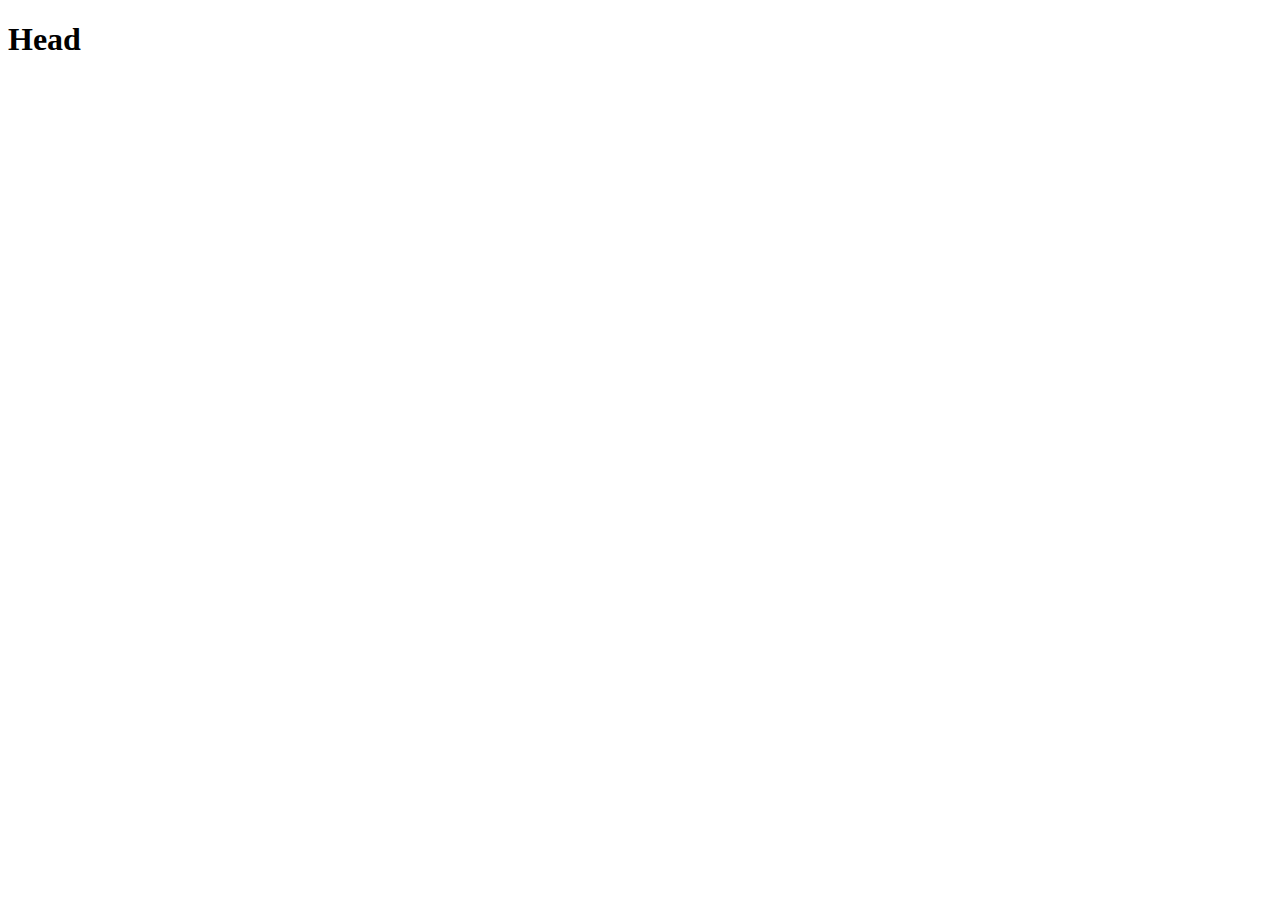
==== index.html @ 0737b8ac "new" ====
<!DOCTYPE html>
<html lang="en">
<head>
    <meta charset="UTF-8">
    <meta name="viewport" content="width=device-width, initial-scale=1.0">
    <title>Document</title>
</head>
<body>
    <h1>
        Head 
    </h1>
</body>
</html>
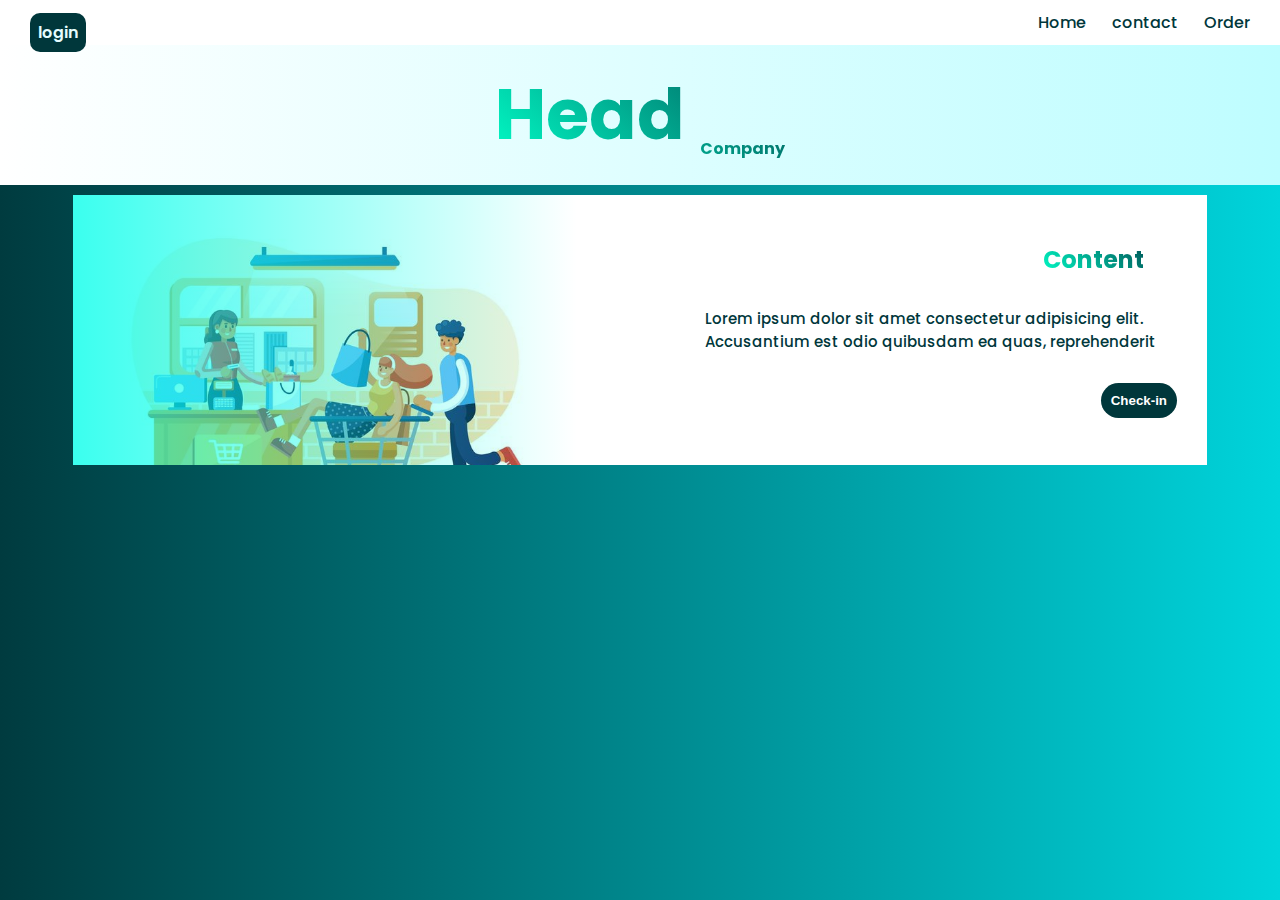
==== commit 6f7982b6: "secomf" ====
--- a/index.html
+++ b/index.html
@@ -1,13 +1,55 @@
 <!DOCTYPE html>
 <html lang="en">
 <head>
+    <link rel="stylesheet" href="index.css">
     <meta charset="UTF-8">
     <meta name="viewport" content="width=device-width, initial-scale=1.0">
     <title>Document</title>
+    <link rel="stylesheet" href="https://cdnjs.cloudflare.com/ajax/libs/font-awesome/6.5.1/css/all.min.css" integrity="sha512-DTOQO9RWCH3ppGqcWaEA1BIZOC6xxalwEsw9c2QQeAIftl+Vegovlnee1c9QX4TctnWMn13TZye+giMm8e2LwA==" crossorigin="anonymous" referrerpolicy="no-referrer" />
 </head>
 <body>
-    <h1>
-        Head 
-    </h1>
+    <div class="nav">
+<!-- <i class="fa fa-home"></i> -->
+<div class="user">
+    <i class="fa fa-user"></i>
+    <span id="Log">Login</span>
+</div>
+
+        <ul>
+            <li><i class="fa fa-home"></i>Home</li>
+            <li><i class="fa-solid fa-location-dot"></i>contact</li>
+            <li> <i class="fa-solid fa-cart-shopping"></i>Order</li>
+        </ul>
+        
+    </div>
+    <div class="container">
+       
+
+    <div class="fisrt">
+        <h1>
+            Head <sub>Company</sub>
+        </h1>
+    </div>
+</div>
+
+    <div class="body">
+
+<div class="parta">
+
+</div>
+
+<div class="partb">
+<h1 class="in">Content</h1>
+<p class="inner">
+    Lorem ipsum dolor sit amet consectetur adipisicing elit. Accusantium est odio quibusdam ea quas, reprehenderit 
+</p>
+<button id="check">Check-in</button>
+</div>
+
+
+
+
+   
+</div>
 </body>
 </html>--- a/index.css
+++ b/index.css
@@ -0,0 +1,145 @@
+@import url(https://fonts.googleapis.com/css2?family=Poppins:wght@100;200;300;400;500;600;800;900&display=swap);
+    
+*{
+    margin: 0;
+    padding: 0;
+}
+body{
+    background: linear-gradient(90deg, #003b3f, #00d4db);
+    font-family:'Poppins', sans-serif;
+}
+.nav{
+display: flex;
+justify-content: center;
+align-items: flex-end;
+justify-content: space-between;
+background-color: #ffffff;
+
+}
+.user .fa{
+    color: #00373b;
+}
+
+#Log{
+    text-transform: lowercase;
+    font-weight: 600;
+    color: #e6fdff;
+    margin: 30px;
+    background-color: #00373b;
+    padding: 8px;
+    border-radius: 10px;
+    cursor: pointer;
+}
+ul{
+list-style: none;
+display: flex;
+flex-direction: row;
+margin-right: 10px;
+word-spacing: 10px;
+padding-right: 10px;
+/* justify-content: flex-end; */
+
+}
+li{
+    margin: 10px;
+    color: #00373b;
+    font-weight: 500;
+    cursor: pointer;
+}
+li i{
+    margin-right: 6px;
+    color: #009185;
+}
+h1{
+    background: linear-gradient(45deg, #01ffc8, #005457);
+   -webkit-background-clip: text;
+   -webkit-text-fill-color: transparent;
+    /* color: rgb(1, 29, 25); */
+    font-size: 70px;
+
+}
+h1 sub{
+    font-size:medium;
+    margin: 0;
+    padding: 0;
+    color: #003b3f;
+}
+.container{
+    display: flex;
+    height: 140px;
+    width: 100%;
+    background: linear-gradient(90deg, #ffffff, #befdff);
+    display: flex;
+    /* border-bottom-left-radius: 29px 78px  ; */
+    /* border-bottom-right-radius:79px 28px  ; */
+    align-items: center;
+    justify-content: center;
+}
+.first{
+    display: flex;
+    align-items: center;
+    justify-content: center;
+}
+.body{
+    display: flex;
+    flex-direction: row;
+    /* margin-top: 10px; */
+    justify-content: center;
+    margin: 10px;
+}
+.parta{
+    background-image:linear-gradient(90deg, #00ffeac5, #07f37d00), url("Point of sale payment system illustration.jpg");
+    background-size: cover;
+    background-repeat: no-repeat;
+    height: 270px;
+    width:40%;
+    /* margin: 10px; */
+    /* border-radius: 20px; */
+}
+.partb{
+    background-color: white;
+    height: 270px;
+    width:50%;
+    /* margin: 10px; */
+    /* border-radius: 20px; */
+    display: flex;
+    flex-direction: column;
+    justify-content: center;
+    
+    
+}
+.in{
+    font-size: x-large;
+    align-self: flex-end;
+    margin-right: 10%;
+    margin-top: 30px;
+}
+.inner{
+    color: #00373b;
+    font-weight: 500;
+    width: 75%;
+    /* height: 89px; */
+    font-weight: 500;
+    margin: 30px;
+    align-self: flex-end;
+    font-size: 15px;
+}
+#check{
+    /* justify-self: right; */
+    align-self: flex-end;
+    margin-bottom: 30px;
+    margin-right: 30px;
+    border-radius: 20px;
+    background-color: #00373b;
+    padding: 10px;
+    width: fit-content;
+    height: fit-content;
+    color: #ffffff;
+    font-weight: bold;
+    border: none;
+    outline: hidden;
+
+}
+#check:hover{
+    background-color: #009185;
+}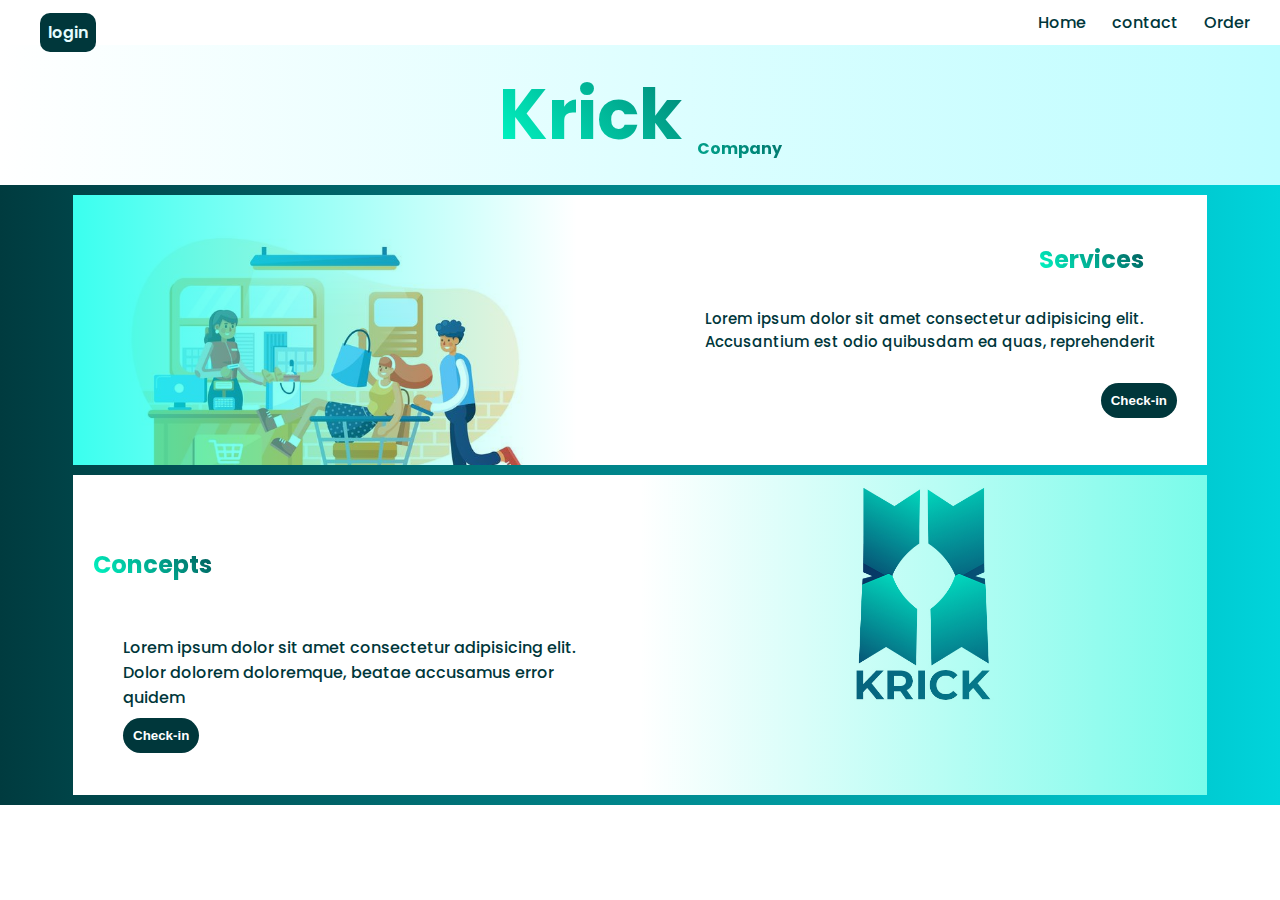
==== commit fbde3eb3: "Fistcommit" ====
--- a/index.html
+++ b/index.html
@@ -1,11 +1,52 @@
 <!DOCTYPE html>
 <html lang="en">
 <head>
+   
+
     <link rel="stylesheet" href="index.css">
+    <link rel="shortcut icon" type="image/x-icon" href="./krick.png">
+
     <meta charset="UTF-8">
     <meta name="viewport" content="width=device-width, initial-scale=1.0">
-    <title>Document</title>
+    <title>Market-Place</title>
     <link rel="stylesheet" href="https://cdnjs.cloudflare.com/ajax/libs/font-awesome/6.5.1/css/all.min.css" integrity="sha512-DTOQO9RWCH3ppGqcWaEA1BIZOC6xxalwEsw9c2QQeAIftl+Vegovlnee1c9QX4TctnWMn13TZye+giMm8e2LwA==" crossorigin="anonymous" referrerpolicy="no-referrer" />
+
+    <script src="https://code.jquery.com/jquery-3.7.1.js" integrity="sha256-eKhayi8LEQwp4NKxN+CfCh+3qOVUtJn3QNZ0TciWLP4=" crossorigin="anonymous"></script>
+
+<style>
+    @media (max-width:390px) {
+       
+        #Log{
+            color: rgb(255, 255, 255);
+            padding: 5px;
+            font-size: 13px;
+            /* display: flex; */
+            margin-top: -10px;
+            align-items: flex-start;
+            justify-content: flex-start;
+
+        }
+        #check2{
+            margin-top: 13px;
+            /* margin: 0px; */
+        }
+        .para1{
+            width: 119px;
+            font-size: 12px;
+        }
+        .inner{
+            width: 120px;
+            font-size: 13px;
+        }
+        .fhead{
+            font-size: 43px;
+        }
+        .fsub{
+            font-size: 12px;
+        }
+    }
+</style>
+
 </head>
 <body>
     <div class="nav">
@@ -15,7 +56,7 @@
     <span id="Log">Login</span>
 </div>
 
-        <ul>
+        <ul class="navgat">
             <li><i class="fa fa-home"></i>Home</li>
             <li><i class="fa-solid fa-location-dot"></i>contact</li>
             <li> <i class="fa-solid fa-cart-shopping"></i>Order</li>
@@ -26,8 +67,8 @@
        
 
     <div class="fisrt">
-        <h1>
-            Head <sub>Company</sub>
+        <h1  class="fhead">
+            Krick <sub class="fsub">Company</sub>
         </h1>
     </div>
 </div>
@@ -39,17 +80,52 @@
 </div>
 
 <div class="partb">
-<h1 class="in">Content</h1>
+<h1 class="in">Services</h1>
 <p class="inner">
     Lorem ipsum dolor sit amet consectetur adipisicing elit. Accusantium est odio quibusdam ea quas, reprehenderit 
 </p>
 <button id="check">Check-in</button>
 </div>
+</div>
+<div class="container_2">
+
+ <div class="sec1">
+<h1 class="Concept">
+    Concepts
+</h1>
+<p class="para1">
+    Lorem ipsum dolor sit amet consectetur adipisicing elit. Dolor dolorem doloremque, beatae accusamus error quidem 
+    <button id="check2">Check-in</button>
+</p>
 
 
+ </div>
+
+ <div class="sec2">
+
+ </div>
 
 
-   
+    </div>
+
+    <div class="general">
+        
+<div id="conhid">
+
+    <h2 class="ahead">
+        Welcome
+    </h2>
+    <p class="abody">
+        Thank you for signing up to this site do you want to sign in to get the best of our services at our disposal.
+
+    </p>
+    <button class="abutton">
+        Continue
+    </button>
+
 </div>
+    </div>
+
+<script src="index.js"></script>
 </body>
 </html>--- a/index.css
+++ b/index.css
@@ -7,6 +7,7 @@
 body{
     background: linear-gradient(90deg, #003b3f, #00d4db);
     font-family:'Poppins', sans-serif;
+    background-repeat: no-repeat;
 }
 .nav{
 display: flex;
@@ -18,13 +19,14 @@
 }
 .user .fa{
     color: #00373b;
+    margin-left: 20px;
 }
 
 #Log{
     text-transform: lowercase;
     font-weight: 600;
     color: #e6fdff;
-    margin: 30px;
+    margin: 20px;
     background-color: #00373b;
     padding: 8px;
     border-radius: 10px;
@@ -142,4 +144,108 @@
 }
 #check:hover{
     background-color: #009185;
-}+}
+
+.container_2{
+    display: flex;
+    flex-direction: row;
+    margin: 10px;
+    justify-content: center;
+}
+.sec1{
+    background-color: #ffffff;
+    height: 320px;
+    width: 45%;
+    display: flex;
+    flex-direction: column;
+    justify-content: center;
+    align-items: center;
+}
+.sec2{
+    background-image: linear-gradient(90deg, #16030300,#00f8d786), url("krick.jpg");
+    background-size: cover;
+    background-repeat: no-repeat;
+    background-position: center;
+    height:320px;
+    width: 45%;
+    display: flex;
+    align-items: center;
+    justify-content: center;
+}
+.Concept{
+    font-size: x-large;
+    margin-top: 80px;
+    margin-left: 20px;
+    margin-bottom: 3px;
+    align-self: flex-start;
+}
+.para1{
+    color: #00373b;
+    font-weight: 500;
+    margin: 50px;
+    align-self: center;
+    /* justify-self: center; */
+}
+#check2{
+  /* justify-self: right; */
+  /* align-self: flex-end; */
+  margin-top: 8px;
+  /* margin-right: 30px; */
+  border-radius: 20px;
+  background-color: #00373b;
+  padding: 10px;
+  display: flex;
+  justify-content: flex-start;
+  align-self: flex-start;
+  width: fit-content;
+  height: fit-content;
+  color: #ffffff;
+  font-weight: bold;
+  border: none;
+  outline: hidden;
+}
+.general{
+    display: flex;
+    justify-content: center;
+    align-items: center;
+}
+#conhid {
+    width: 300px; /* Set the width of the alert box */
+    /* height: 320px; */
+    padding: 20px; /* Add padding for content inside the alert box */
+    background-color: #fff; /* Set the background color of the alert box */
+    box-shadow: 0px 73px 78px 0px rgba(1, 56, 40, 0.479); /* Apply a box shadow to create a pop-up effect */
+    border-radius: 8px; /* Add rounded corners to the alert box */
+    position: absolute; /* Position the alert box absolutely within its container */
+    top: 50%; /* Position the alert box at the vertical center of its container */
+    left: 50%; /* Position the alert box at the horizontal center of its container */
+    transform: translate(-50%, -50%); /* Center the alert box using transform */
+    z-index: 999; /* Set a high z-index to ensure the alert box appears on top of other elements */
+    display: flex;
+    align-items: center;
+    justify-content: center;
+    flex-direction: column;
+    display: none;
+  }
+
+  #conhid h2{
+    color: #00373b;
+
+  }
+  #conhid p{
+    color: #00373b;
+    font-family: Verdana, Geneva, Tahoma, sans-serif;
+    letter-spacing: -1px;
+    margin: 22px auto;
+    font-weight: 500;
+    width: 80%;
+  }
+  #conhid button{
+    color: white;
+    padding: 8px;
+    background: linear-gradient(90deg, #00373b, #00d4db);
+    border-radius: 20px;
+    outline: hidden;
+    border: none;
+    cursor: pointer;
+  }